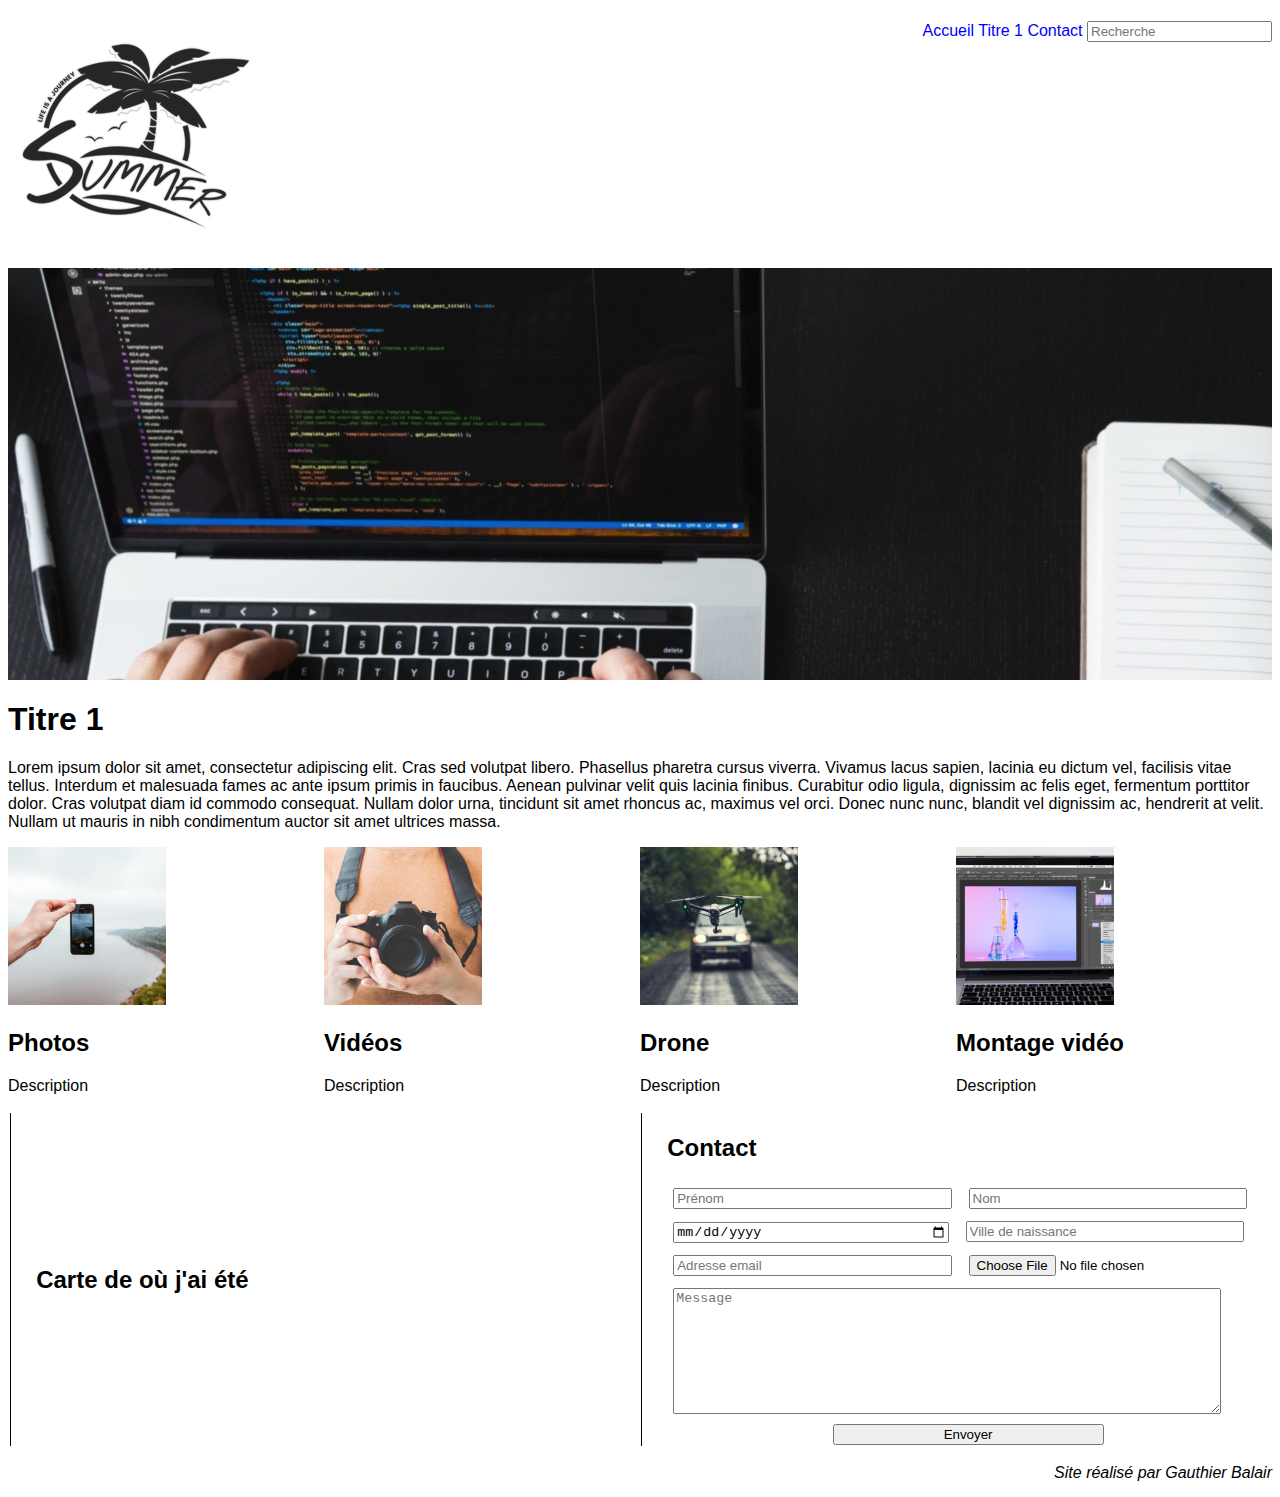
==== TP_Perso/index.html @ 555a9b32 "Ajout site perso" ====
<!DOCTYPE html>
<html lang="fr" dir="ltr">
<head>
  <meta charset="utf-8">
  <link rel="stylesheet" href="style.css">
  <meta name="viewport" content="width=device-width, initial-scale=1.0, shrink-to-fit=no">
  <title></title>
</head>
<body>

  <div class="header">
    <img src="img/logo.jpg" alt="logo été summer">
    <div class="nav">
      <a href="index.html">Accueil</a>
      <a href="">Titre 1</a>
      <a href="contact.html">Contact</a>
      <input type="search" placeholder="Recherche" name="the_search">
    </div>
  </div>

  <img src="img/coder.jpg" alt="ordinateur code" id="image">
  <h1>Titre 1</h1>
  <p>Lorem ipsum dolor sit amet, consectetur adipiscing elit. Cras sed volutpat libero. Phasellus pharetra cursus viverra. Vivamus lacus sapien, lacinia eu dictum vel, facilisis vitae tellus. Interdum et malesuada fames ac ante ipsum primis in faucibus. Aenean pulvinar velit quis lacinia finibus. Curabitur odio ligula, dignissim ac felis eget, fermentum porttitor dolor. Cras volutpat diam id commodo consequat. Nullam dolor urna, tincidunt sit amet rhoncus ac, maximus vel orci. Donec nunc nunc, blandit vel dignissim ac, hendrerit at velit. Nullam ut mauris in nibh condimentum auctor sit amet ultrices massa.</p>

  <div class="orga">
    <div class="1">
      <img src="img/photo.jpg" alt="téléphone">
      <h2>Photos</h2>
      <p>Description</p>
    </div>
    <div class="2">
      <img src="img/film.jpg" alt="appareil photo">
      <h2>Vidéos</h2>
      <p>Description</p>
    </div>
    <div class="3">
      <img src="img/drone.jpg" alt="drone">
      <h2>Drone</h2>
      <p>Description</p>
    </div>
    <div class="4">
      <img src="img/montage.jpg" alt="montage vidéo">
      <h2>Montage vidéo</h2>
      <p>Description</p>
    </div>
  </div>

  <table>
    <tr>
      <td>
        <div class="map">
          <h2>Carte de où j'ai été</h2>
        </div>
      </td>
      <td>
        <div class="contact">
          <h2>Contact</h2>
          <form class="contact" action="index.html" method="post">
            <input type="text" placeholder="Prénom" name="prenom">
            <input type="text" placeholder="Nom" name="nom">
            <input type="date" placeholder="Date de Naissance" name="date">
            <input type="text" placeholder="Ville de naissance" name="ville">
            <input type="email" placeholder="Adresse email" name="mail">
            <input type="file" placeholder="Photo" name="photo">
            <textarea name="message" placeholder="Message" rows="8" cols="30"></textarea>
            <input type="submit" name="submit" value="Envoyer">
          </form>
        </div>
      </td>
    </tr>
  </table>


  <div class="footer">
    <p>Site réalisé par Gauthier Balair</p>
  </div>
</body>
</html>
---- TP_Perso/style.css ----
html{
  font-family: arial, verdana, sans-serif;
}
.nav {
  display: inline-block;
  float: right;
  margin-top: 1%;
}
.nav a{
  text-decoration: none;
  color: blue;
}
.orga{
  display: inline-flex;
}
.orga img{
  width: 50%;
}

#image{
  display: block;
  margin-left: auto;
  margin-right: auto;
  width: 100%;
}
td{
  border-left: 1px solid black;
  padding-left: 2%;
  width: 50%;
}
table{
  display: block;
  margin-left: auto;
  margin-right: auto;
  width: 100%;
}
.contact input{
  width: 45%;
  margin: 1%;
}
textarea{
  width: 90%;
  margin: 1%;
}
.contact input[type="submit"]{
  display: block;
   margin : auto;
}
.footer{
  text-align: right;
  font-style: italic;
}
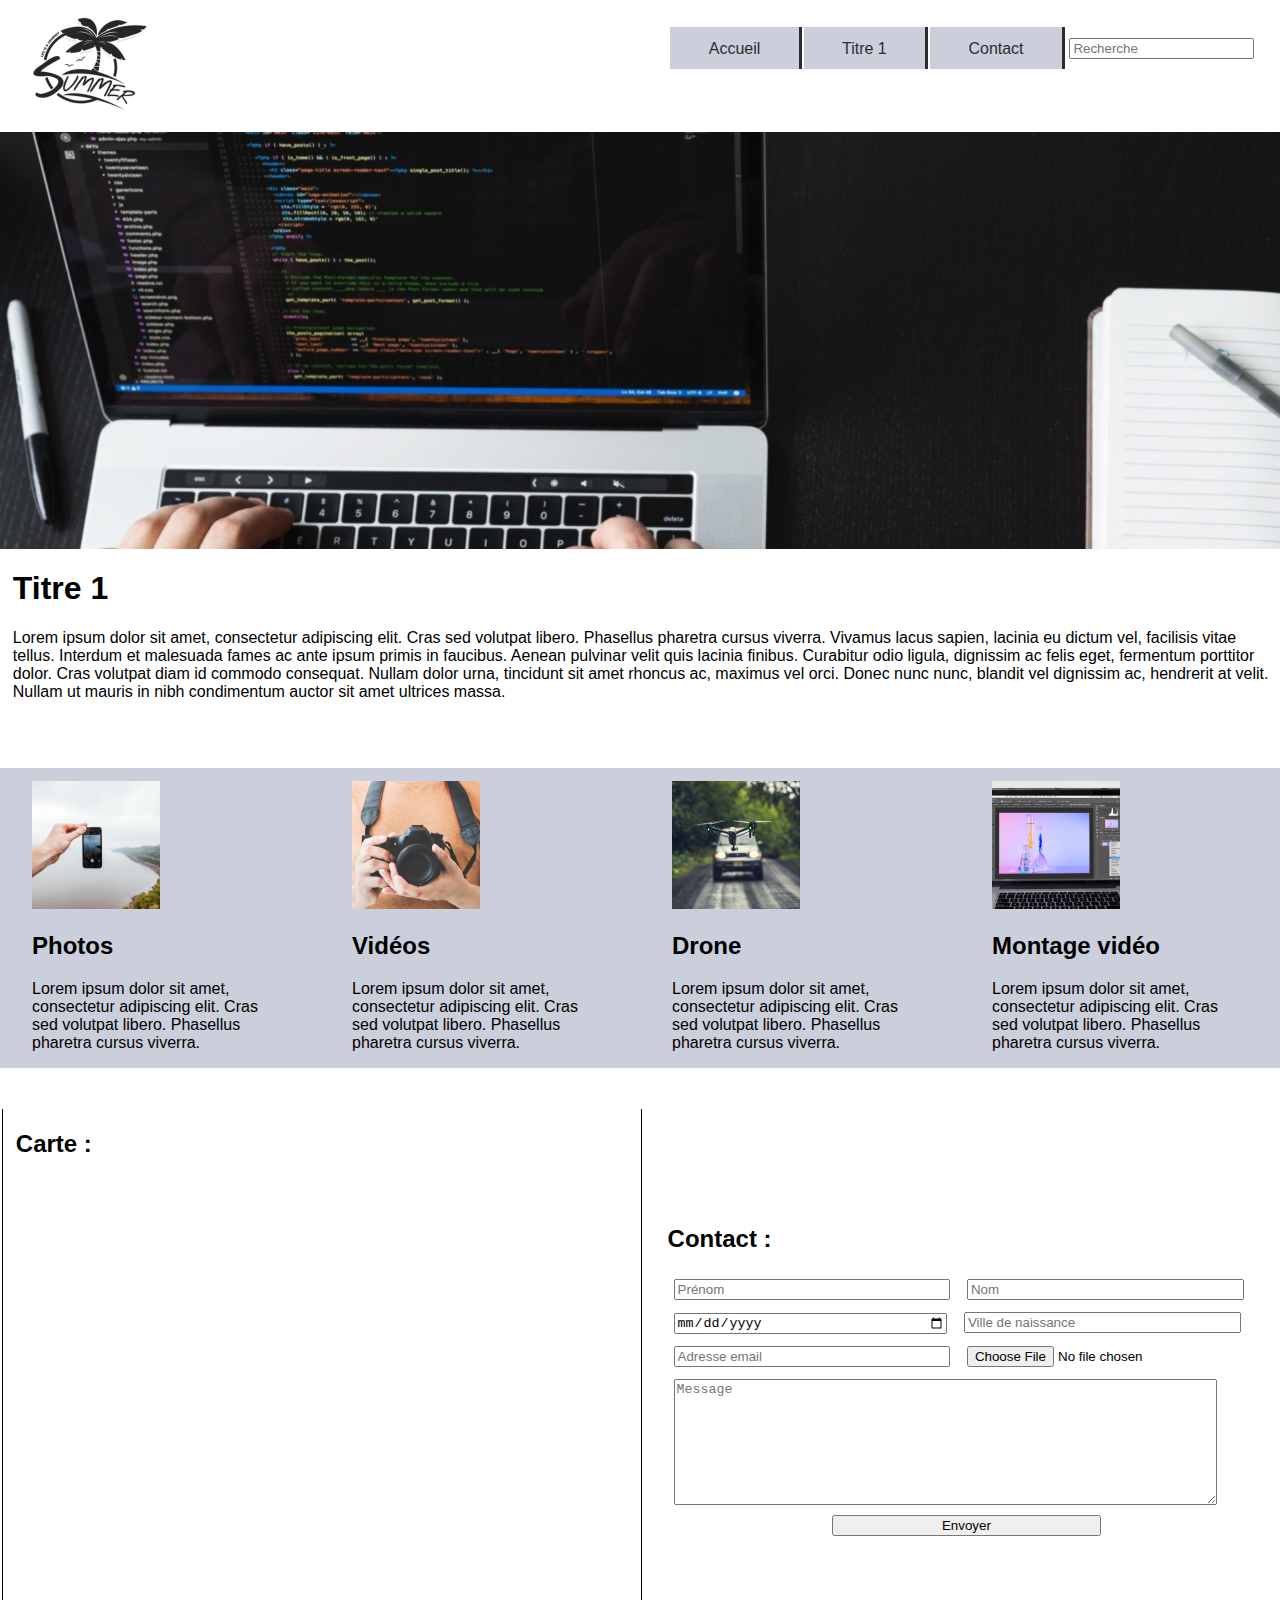
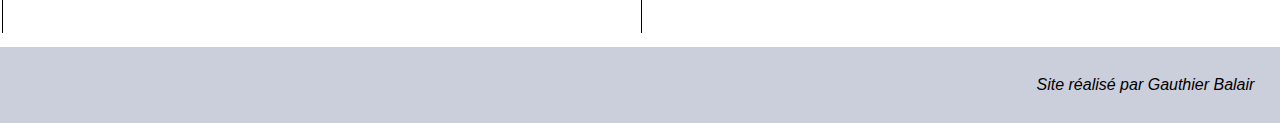
==== commit 1e5557cd: "Début responsive" ====
--- a/TP_Perso/index.html
+++ b/TP_Perso/index.html
@@ -9,7 +9,7 @@
 <body>
 
   <div class="header">
-    <img src="img/logo.jpg" alt="logo été summer">
+    <img src="img/logo.jpg" alt="logo été summer" id="logo">
     <div class="nav">
       <a href="index.html">Accueil</a>
       <a href="">Titre 1</a>
@@ -19,42 +19,44 @@
   </div>
 
   <img src="img/coder.jpg" alt="ordinateur code" id="image">
-  <h1>Titre 1</h1>
-  <p>Lorem ipsum dolor sit amet, consectetur adipiscing elit. Cras sed volutpat libero. Phasellus pharetra cursus viverra. Vivamus lacus sapien, lacinia eu dictum vel, facilisis vitae tellus. Interdum et malesuada fames ac ante ipsum primis in faucibus. Aenean pulvinar velit quis lacinia finibus. Curabitur odio ligula, dignissim ac felis eget, fermentum porttitor dolor. Cras volutpat diam id commodo consequat. Nullam dolor urna, tincidunt sit amet rhoncus ac, maximus vel orci. Donec nunc nunc, blandit vel dignissim ac, hendrerit at velit. Nullam ut mauris in nibh condimentum auctor sit amet ultrices massa.</p>
-
-  <div class="orga">
-    <div class="1">
+  <div id="text">
+    <h1>Titre 1</h1>
+    <p>Lorem ipsum dolor sit amet, consectetur adipiscing elit. Cras sed volutpat libero. Phasellus pharetra cursus viverra. Vivamus lacus sapien, lacinia eu dictum vel, facilisis vitae tellus. Interdum et malesuada fames ac ante ipsum primis in faucibus. Aenean pulvinar velit quis lacinia finibus. Curabitur odio ligula, dignissim ac felis eget, fermentum porttitor dolor. Cras volutpat diam id commodo consequat. Nullam dolor urna, tincidunt sit amet rhoncus ac, maximus vel orci. Donec nunc nunc, blandit vel dignissim ac, hendrerit at velit. Nullam ut mauris in nibh condimentum auctor sit amet ultrices massa.</p>
+  </div>
+  <div id="orga">
+    <div id="1" class="orgaContent">
       <img src="img/photo.jpg" alt="téléphone">
       <h2>Photos</h2>
-      <p>Description</p>
+      <p> Lorem ipsum dolor sit amet, consectetur adipiscing elit. Cras sed volutpat libero. Phasellus pharetra cursus viverra.</p>
     </div>
-    <div class="2">
+    <div id="2" class="orgaContent">
       <img src="img/film.jpg" alt="appareil photo">
       <h2>Vidéos</h2>
-      <p>Description</p>
+      <p> Lorem ipsum dolor sit amet, consectetur adipiscing elit. Cras sed volutpat libero. Phasellus pharetra cursus viverra.</p>
     </div>
-    <div class="3">
+    <div id="3" class="orgaContent">
       <img src="img/drone.jpg" alt="drone">
       <h2>Drone</h2>
-      <p>Description</p>
+      <p> Lorem ipsum dolor sit amet, consectetur adipiscing elit. Cras sed volutpat libero. Phasellus pharetra cursus viverra.</p>
     </div>
-    <div class="4">
+    <div id="4" class="orgaContent">
       <img src="img/montage.jpg" alt="montage vidéo">
       <h2>Montage vidéo</h2>
-      <p>Description</p>
+      <p> Lorem ipsum dolor sit amet, consectetur adipiscing elit. Cras sed volutpat libero. Phasellus pharetra cursus viverra.</p>
     </div>
   </div>
 
   <table>
     <tr>
       <td>
-        <div class="map">
-          <h2>Carte de où j'ai été</h2>
+        <div id="map">
+          <h2>Carte :</h2>
+          <iframe src="https://www.google.com/maps/embed?pb=!1m14!1m12!1m3!1d4513826.248998669!2d1.879911248177796!3d50.94519980135771!2m3!1f0!2f0!3f0!3m2!1i1024!2i768!4f13.1!5e1!3m2!1sfr!2sfr!4v1551359045220" width="600" height="450" frameborder="0" style="border:0" allowfullscreen></iframe>
         </div>
       </td>
       <td>
-        <div class="contact">
-          <h2>Contact</h2>
+        <div id="contact">
+          <h2>Contact :</h2>
           <form class="contact" action="index.html" method="post">
             <input type="text" placeholder="Prénom" name="prenom">
             <input type="text" placeholder="Nom" name="nom">
@@ -71,7 +73,7 @@
   </table>
 
 
-  <div class="footer">
+  <div id="footer">
     <p>Site réalisé par Gauthier Balair</p>
   </div>
 </body>
--- a/TP_Perso/style.css
+++ b/TP_Perso/style.css
@@ -1,31 +1,66 @@
 html{
   font-family: arial, verdana, sans-serif;
+}
+body{
+  margin-left: 0px;
+  margin-right: 0px;
+  margin-bottom: 0px;
+  margin-top: 0px;
 }
 .nav {
   display: inline-block;
   float: right;
-  margin-top: 1%;
+  margin-top: 3vw;
+  margin-right: 2vw;
 }
 .nav a{
   text-decoration: none;
-  color: blue;
+  color: #2d2d2d;
+  background-color: #cbcedb;
+  /*haut droite bas gauche*/
+  padding-left: 3vw;
+  padding-right: 3vw;
+  padding-top: 1vw;
+  padding-bottom: 1vw;
+  margin-left: -0.2vw;
+  border-right: 3px solid #2d2d2d;
 }
-.orga{
+.nav a:hover{
+  color: #cbcedb;
+  background-color: #2d2d2d;
+}
+#logo{
+  margin-left: 2vw;
+  width: 10vw;
+}
+#orga{
   display: inline-flex;
+  margin-top: 4vw;
+  margin-bottom: 3vw;
+  padding-top: 1vw;
+  background-color: #cbcedb;
 }
-.orga img{
+#orga img{
   width: 50%;
 }
-
+.orgaContent{
+  width: 20%;
+  margin-left: auto;
+  margin-right: auto;
+}
 #image{
   display: block;
   margin-left: auto;
   margin-right: auto;
   width: 100%;
 }
+#text{
+  margin-left: 1vw;
+}
 td{
   border-left: 1px solid black;
-  padding-left: 2%;
+  padding-left: 1vw;
+  padding-right: 1vw;
   width: 50%;
 }
 table{
@@ -34,7 +69,12 @@
   margin-right: auto;
   width: 100%;
 }
-.contact input{
+#map iframe{
+  width: 100%;
+  margin-left: auto;
+  margin-right: auto;
+}
+#contact input{
   width: 45%;
   margin: 1%;
 }
@@ -42,11 +82,51 @@
   width: 90%;
   margin: 1%;
 }
-.contact input[type="submit"]{
+#contact{
+  padding-left: 1vw;
+}
+#contact input[type="submit"]{
   display: block;
    margin : auto;
 }
-.footer{
+#footer{
+  margin-top: 1vw;
+  padding-top: 1vw;
+  padding-bottom: 1vw;
+  background-color: #cbcedb;
   text-align: right;
   font-style: italic;
 }
+#footer p{
+  margin-right: 2vw;
+}
+
+
+@media screen and (max-width: 768px){
+  .nav{
+    display: block;
+    margin-bottom: 2vw;
+    margin-top: 2vw;
+    float: none;
+    text-align: center;
+  }
+  .nav a{
+    margin-left: -0.5vw;
+  }
+  #logo{
+    display: block;
+    margin-left: auto;
+    margin-right: auto;
+  }
+  #orga{
+
+  }
+  #contact input{
+    width: 90%;
+    margin-bottom: 1vw;
+  }
+}
+
+@media screen and (max-width: 425px){
+
+}
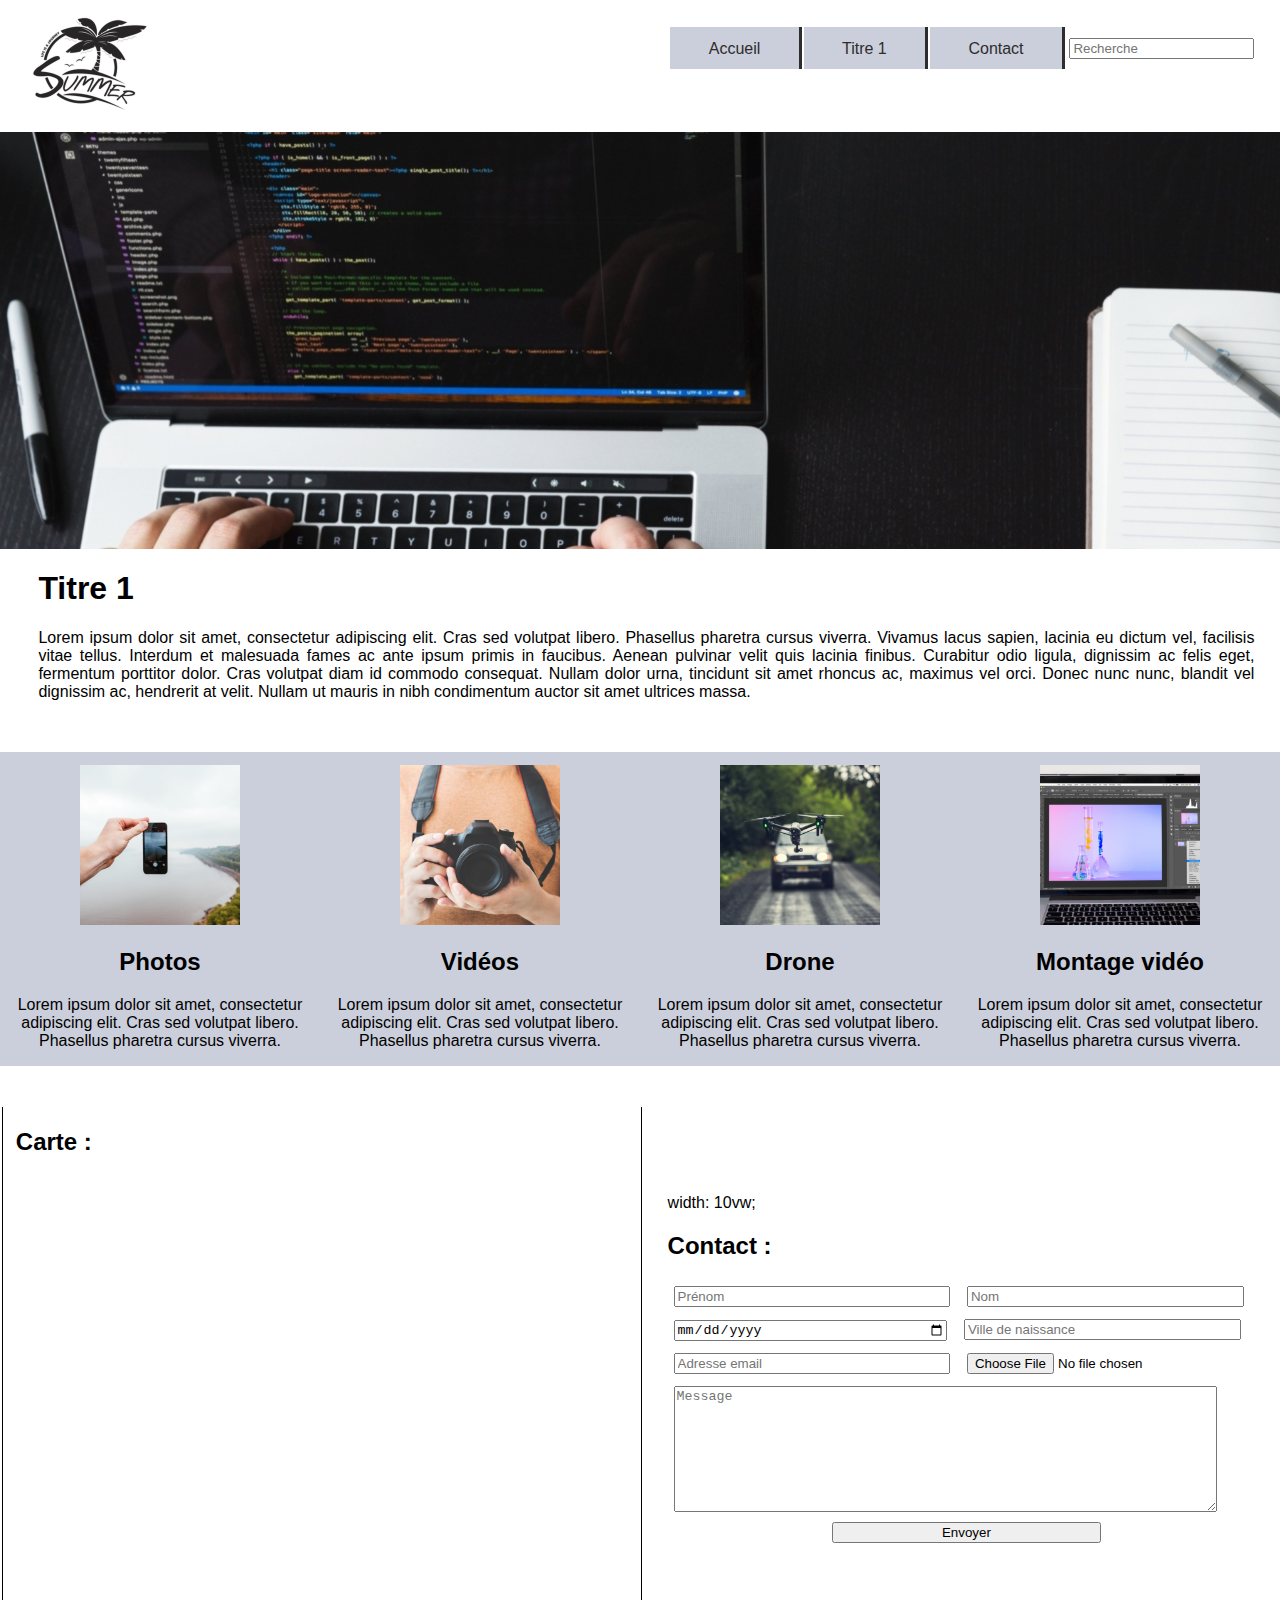
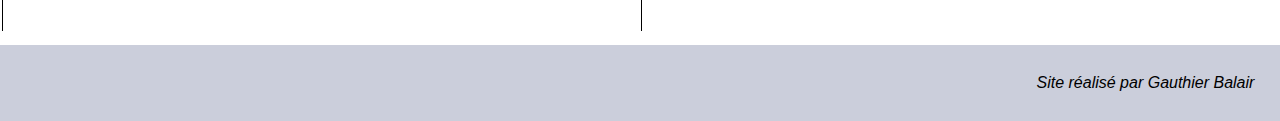
==== commit 264aaace: "JS" ====
--- a/TP_Perso/index.html
+++ b/TP_Perso/index.html
@@ -4,18 +4,24 @@
   <meta charset="utf-8">
   <link rel="stylesheet" href="style.css">
   <meta name="viewport" content="width=device-width, initial-scale=1.0, shrink-to-fit=no">
-  <title></title>
+  <link rel="icon" type="image/png" href="img/logo.png" />
+  <script src="https://ajax.googleapis.com/ajax/libs/jquery/1.12.4/jquery.min.js"></script>
+  <script type="text/javascript" src="script.js"></script>
+  <title>Mon site trop cool</title>
 </head>
 <body>
 
   <div class="header">
     <img src="img/logo.jpg" alt="logo été summer" id="logo">
+    <img class="icone" id="menu" src="https://img.icons8.com/material/24/000000/menu.png">
+    <a href="tel:+33622140781"><img class="icone" id="iconecontact" src="https://img.icons8.com/material/24/000000/phone.png"></a>
     <div class="nav">
       <a href="index.html">Accueil</a>
       <a href="">Titre 1</a>
       <a href="contact.html">Contact</a>
       <input type="search" placeholder="Recherche" name="the_search">
     </div>
+
   </div>
 
   <img src="img/coder.jpg" alt="ordinateur code" id="image">
@@ -24,22 +30,19 @@
     <p>Lorem ipsum dolor sit amet, consectetur adipiscing elit. Cras sed volutpat libero. Phasellus pharetra cursus viverra. Vivamus lacus sapien, lacinia eu dictum vel, facilisis vitae tellus. Interdum et malesuada fames ac ante ipsum primis in faucibus. Aenean pulvinar velit quis lacinia finibus. Curabitur odio ligula, dignissim ac felis eget, fermentum porttitor dolor. Cras volutpat diam id commodo consequat. Nullam dolor urna, tincidunt sit amet rhoncus ac, maximus vel orci. Donec nunc nunc, blandit vel dignissim ac, hendrerit at velit. Nullam ut mauris in nibh condimentum auctor sit amet ultrices massa.</p>
   </div>
   <div id="orga">
-    <div id="1" class="orgaContent">
+    <div id="orga1" class="orgaContent">
       <img src="img/photo.jpg" alt="téléphone">
       <h2>Photos</h2>
       <p> Lorem ipsum dolor sit amet, consectetur adipiscing elit. Cras sed volutpat libero. Phasellus pharetra cursus viverra.</p>
-    </div>
-    <div id="2" class="orgaContent">
+    </div><div id="orga2" class="orgaContent">
       <img src="img/film.jpg" alt="appareil photo">
       <h2>Vidéos</h2>
       <p> Lorem ipsum dolor sit amet, consectetur adipiscing elit. Cras sed volutpat libero. Phasellus pharetra cursus viverra.</p>
-    </div>
-    <div id="3" class="orgaContent">
+    </div><div id="orga3" class="orgaContent">
       <img src="img/drone.jpg" alt="drone">
       <h2>Drone</h2>
       <p> Lorem ipsum dolor sit amet, consectetur adipiscing elit. Cras sed volutpat libero. Phasellus pharetra cursus viverra.</p>
-    </div>
-    <div id="4" class="orgaContent">
+    </div><div id="orga4" class="orgaContent">
       <img src="img/montage.jpg" alt="montage vidéo">
       <h2>Montage vidéo</h2>
       <p> Lorem ipsum dolor sit amet, consectetur adipiscing elit. Cras sed volutpat libero. Phasellus pharetra cursus viverra.</p>
@@ -56,6 +59,7 @@
       </td>
       <td>
         <div id="contact">
+  width: 10vw;
           <h2>Contact :</h2>
           <form class="contact" action="index.html" method="post">
             <input type="text" placeholder="Prénom" name="prenom">
--- a/TP_Perso/style.css
+++ b/TP_Perso/style.css
@@ -6,6 +6,9 @@
   margin-right: 0px;
   margin-bottom: 0px;
   margin-top: 0px;
+}
+.icone{
+  display: none;
 }
 .nav {
   display: inline-block;
@@ -34,7 +37,6 @@
   width: 10vw;
 }
 #orga{
-  display: inline-flex;
   margin-top: 4vw;
   margin-bottom: 3vw;
   padding-top: 1vw;
@@ -44,7 +46,9 @@
   width: 50%;
 }
 .orgaContent{
-  width: 20%;
+  display: inline-block;
+  text-align: center;
+  width: 25%;
   margin-left: auto;
   margin-right: auto;
 }
@@ -56,6 +60,9 @@
 }
 #text{
   margin-left: 1vw;
+  text-align: justify;
+  padding-left: 2vw;
+  padding-right: 2vw;
 }
 td{
   border-left: 1px solid black;
@@ -103,6 +110,10 @@
 
 
 @media screen and (max-width: 768px){
+  .header{
+    display: block;
+    text-align: center;
+  }
   .nav{
     display: block;
     margin-bottom: 2vw;
@@ -114,19 +125,51 @@
     margin-left: -0.5vw;
   }
   #logo{
-    display: block;
     margin-left: auto;
     margin-right: auto;
   }
-  #orga{
-
+  .orgaContent{
+    width: 50%;
   }
   #contact input{
     width: 90%;
     margin-bottom: 1vw;
   }
+
 }
 
 @media screen and (max-width: 425px){
+  .nav{
+    display: none;
+  }
+  .nav input{
+    margin-top: 3vw;
+  }
+  .orgaContent{
+    width: 100%;
+  }
+  #logo{
+    width: 30%;
+  }
+  .icone{
+    display: block;
+  }
+  #menu{
+    width: 8%;
+    margin-top: 15vw;
+    margin-left: 5vw;
+    float: left;
+  }
+  #iconecontact{
+    width: 8%;
+    margin-top: 15vw;
+    margin-right: 5vw;
+    float: right;
+  }
+  td{
+    display: inline-block;
+    width: 98%;
+    border-left: none;
+  }
 
 }
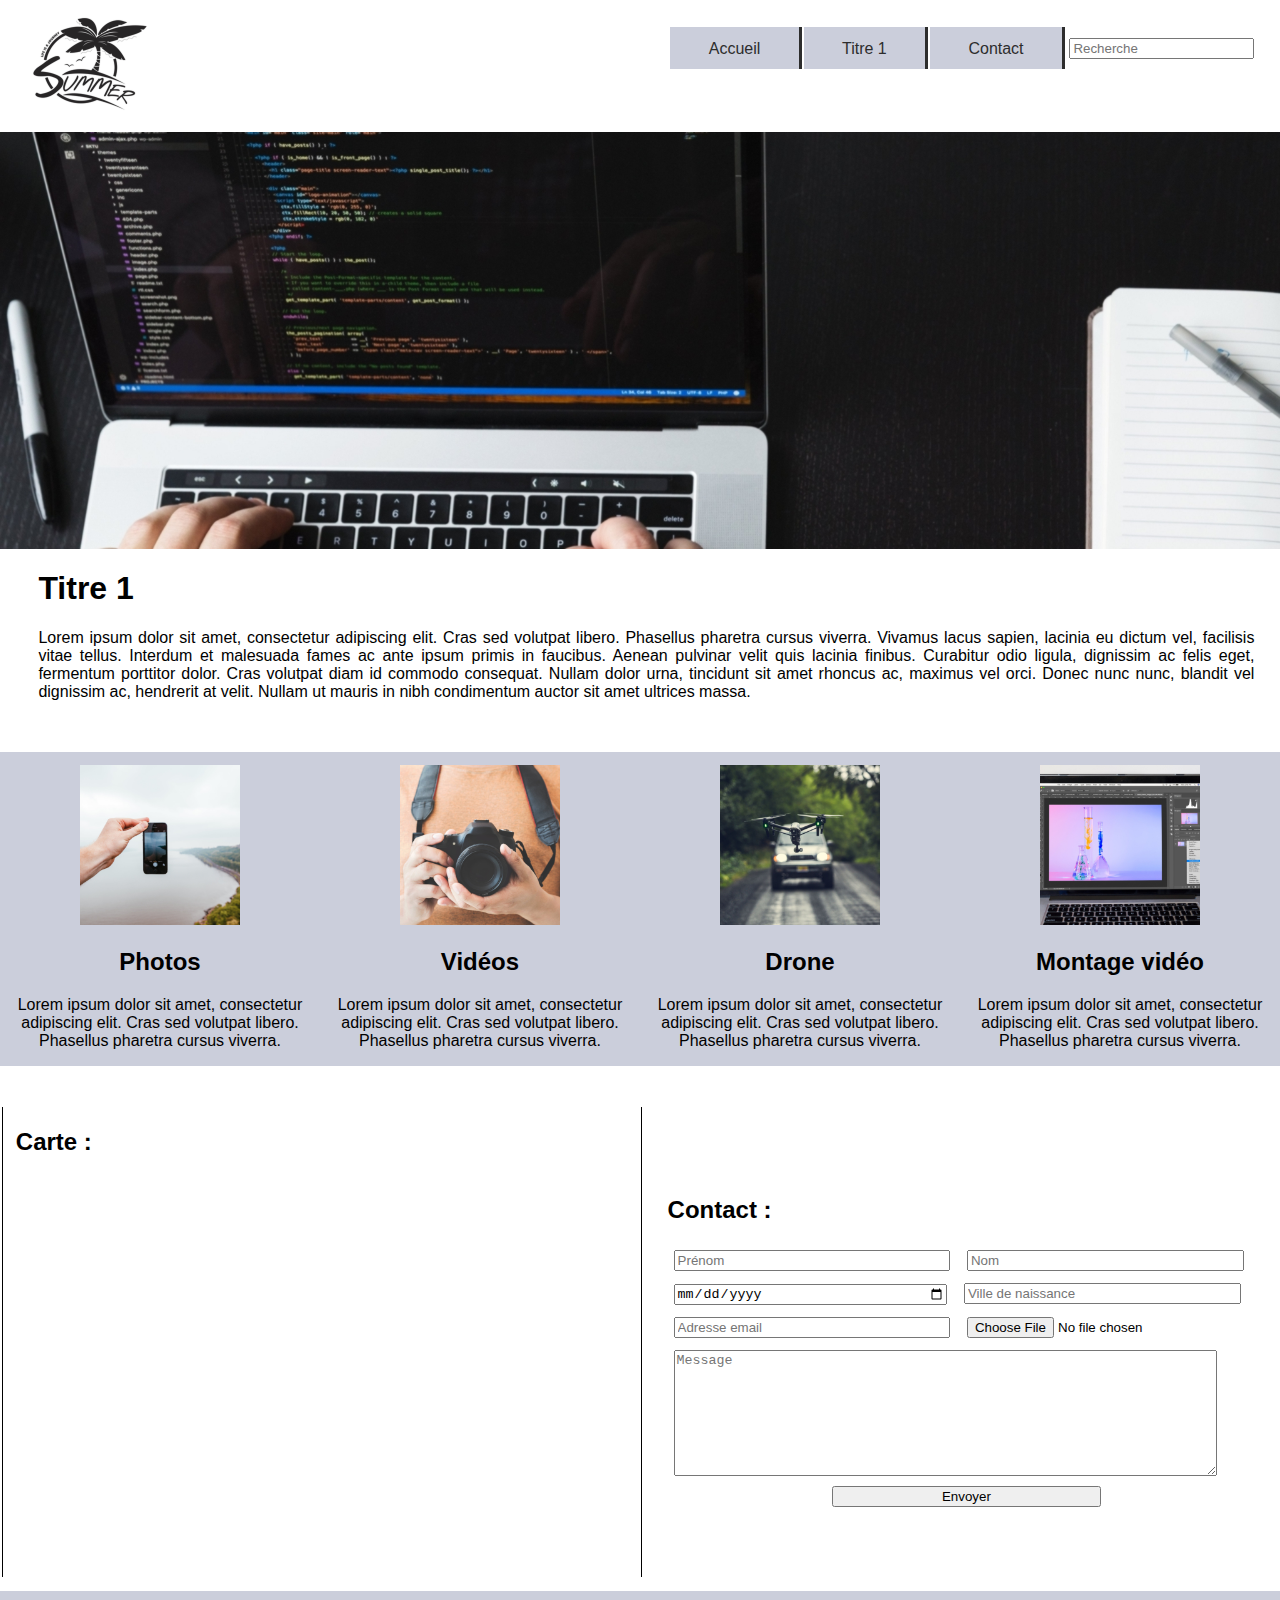
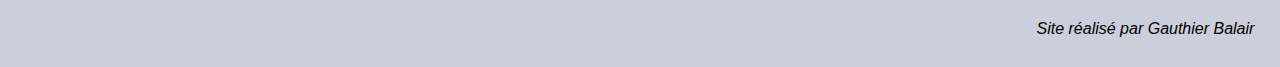
==== commit 2e4e1cff: "Local Storage" ====
--- a/TP_Perso/index.html
+++ b/TP_Perso/index.html
@@ -4,9 +4,10 @@
   <meta charset="utf-8">
   <link rel="stylesheet" href="style.css">
   <meta name="viewport" content="width=device-width, initial-scale=1.0, shrink-to-fit=no">
-  <link rel="icon" type="image/png" href="img/logo.png" />
+  <link rel="icon" type="image/png" href="img/logo.jpg" />
   <script src="https://ajax.googleapis.com/ajax/libs/jquery/1.12.4/jquery.min.js"></script>
   <script type="text/javascript" src="script.js"></script>
+  <script type="text/javascript" src="localStorage.js"></script>
   <title>Mon site trop cool</title>
 </head>
 <body>
@@ -49,19 +50,19 @@
     </div>
   </div>
 
-  <table>
+  <table id="TabOrga">
     <tr>
       <td>
-        <div id="map">
+        <div id="cellule1">
           <h2>Carte :</h2>
-          <iframe src="https://www.google.com/maps/embed?pb=!1m14!1m12!1m3!1d4513826.248998669!2d1.879911248177796!3d50.94519980135771!2m3!1f0!2f0!3f0!3m2!1i1024!2i768!4f13.1!5e1!3m2!1sfr!2sfr!4v1551359045220" width="600" height="450" frameborder="0" style="border:0" allowfullscreen></iframe>
+          <div id="map"></div>
         </div>
+
       </td>
       <td>
         <div id="contact">
-  width: 10vw;
           <h2>Contact :</h2>
-          <form class="contact" action="index.html" method="post">
+          <form class="contact" action="#donnee" method="post">
             <input type="text" placeholder="Prénom" name="prenom">
             <input type="text" placeholder="Nom" name="nom">
             <input type="date" placeholder="Date de Naissance" name="date">
@@ -75,10 +76,13 @@
       </td>
     </tr>
   </table>
+  <div id="donnee"></div>
 
 
   <div id="footer">
     <p>Site réalisé par Gauthier Balair</p>
   </div>
+  <script src="geolocal.js"></script>
+  <script async defer src="https://maps.googleapis.com/maps/api/js?key=AIzaSyBilnkYfFrRsdorDjA8icI1LD5JP7gASmA&callback=initMap"></script>
 </body>
 </html>
--- a/TP_Perso/style.css
+++ b/TP_Perso/style.css
@@ -64,28 +64,27 @@
   padding-left: 2vw;
   padding-right: 2vw;
 }
-td{
+#TabOrga td{
   border-left: 1px solid black;
   padding-left: 1vw;
   padding-right: 1vw;
   width: 50%;
 }
-table{
-  display: block;
-  margin-left: auto;
-  margin-right: auto;
-  width: 100%;
-}
-#map iframe{
-  width: 100%;
-  margin-left: auto;
-  margin-right: auto;
+#TabOrga{
+  display: block;
+  margin-left: auto;
+  margin-right: auto;
+  width: 100%;
+}
+#map{
+  width: 100%;
+  height: 400px;
 }
 #contact input{
   width: 45%;
   margin: 1%;
 }
-textarea{
+#contact textarea{
   width: 90%;
   margin: 1%;
 }
@@ -94,7 +93,47 @@
 }
 #contact input[type="submit"]{
   display: block;
-   margin : auto;
+  margin : auto;
+}
+#donnee{
+  width: 50%;
+  margin-left: auto;
+}
+#donnee table{
+  border-collapse: collapse;
+  width: 100%;
+}
+#donnee  tr:nth-child(even){background-color: #f2f2f2}
+#donnee td{
+  text-align: center;
+  padding: 8px;
+}
+#donnee th {
+  background-color: #cbcedb;
+  color: #2d2d2d;
+}
+#donnee a{
+  text-decoration: none;
+}
+#donnee input[type='button']{
+  display: block;
+  margin-left: auto;
+  margin-right: auto;
+  padding: 15px 25px;
+  font-size: 24px;
+  cursor: pointer;
+  text-align: center;
+  text-decoration: none;
+  outline: none;
+  color: #2d2d2d;
+  background-color: #cbcedb;
+  border: none;
+  border-radius: 15px;
+  box-shadow: 0 9px #999;
+}
+#donnee input[type='button']:hover{
+  background-color: #2d2d2d;
+  color: #cbcedb;
 }
 #footer{
   margin-top: 1vw;
@@ -166,10 +205,14 @@
     margin-right: 5vw;
     float: right;
   }
-  td{
+  #TabOrga td{
     display: inline-block;
     width: 98%;
     border-left: none;
   }
-
-}
+  #donnee{
+    margin-top: 2vw;
+    margin-bottom: 5vw;
+    width: 100%;
+  }
+}
